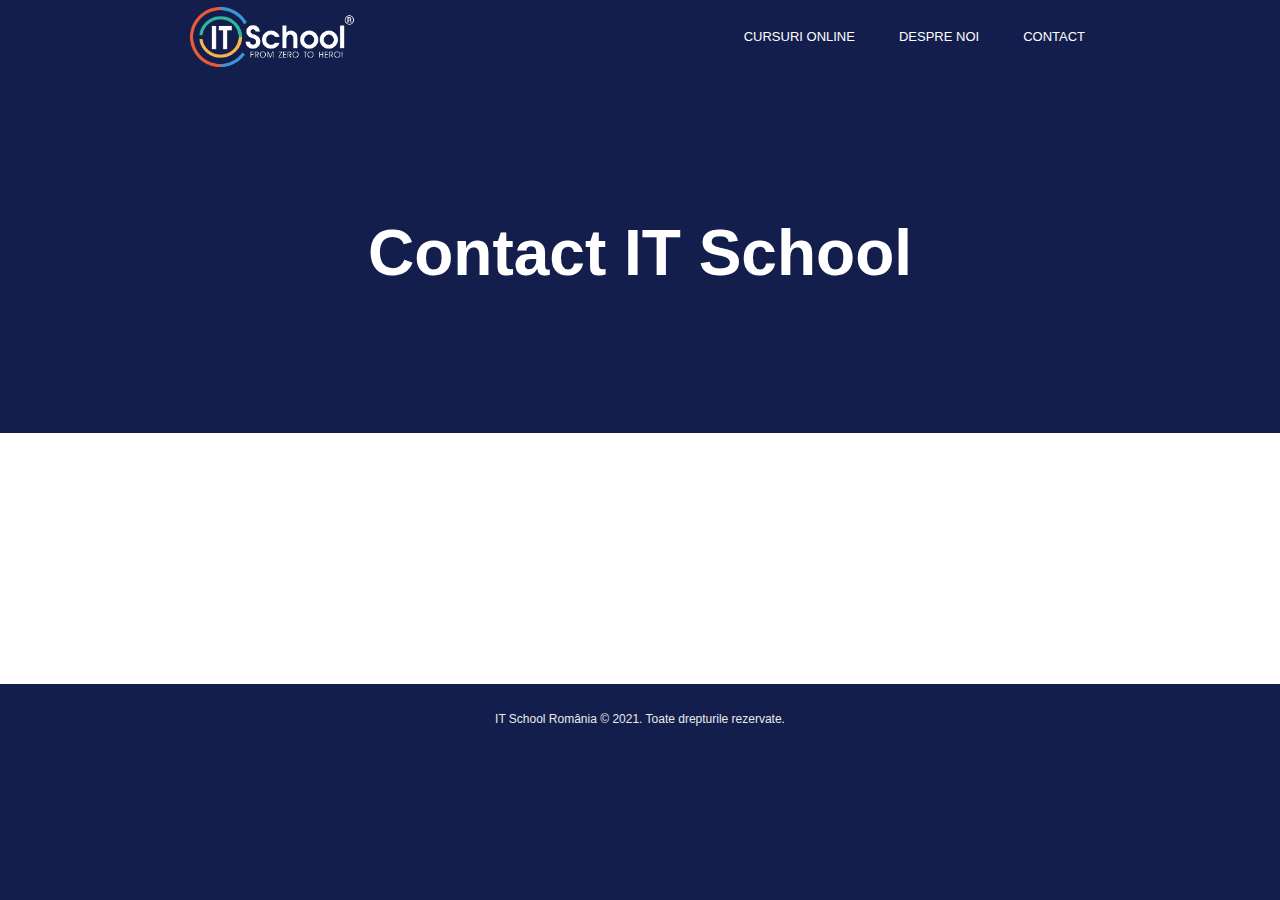
==== contact.html @ 8380b856 "first commit" ====
<html>
  <head>
    <title>itschool-clone</title>
    <link rel="stylesheet" href="styles.css" />
  </head>
  <body>
    <div class="navbar">
      <a href="index.html"><img src="itschool-logo.png" class="imgLogo" /></a>
      <ul>
        <li><a href="cursuriOnline.html">CURSURI ONLINE</a></li>
        <div class="dropdown">
          <li>
            <span><a href="despreNoi.html">DESPRE NOI</a></span>
          </li>
          <div class="dropdown-content">
            <p><a href="index.html">IT SCHOOL</a></p>
            <p><a href="despreNoi.html">DESPRE NOI</a></p>
          </div>
        </div>
        <li><a href="contact.html">CONTACT</a></li>
      </ul>
    </div>
    <div class="welcomeCursuri">
      <h1>Contact IT School</h1>
    </div>
    <div class="containerCursuri">
      <h2 class="h2">Informații generale</h2>
      <p>
        Nu ai găsit ce căutai sau te putem ajuta și cu alte informații
        referitoare la programele de pregătire IT School? Suntem aici să te
        ajutăm. Îți reamintim că pe pagina FAQ regăsești o listă cu cele mai
        frecvente întrebări.
      </p>
      <p>Ne poți găsi la:</p>
    </div>
    <footer class="footer">
      <p>IT School România © 2021. Toate drepturile rezervate.</p>
    </footer>
  </body>
</html>
---- styles.css ----
body {
  color: #ffffff;
  font-family: "Poppins", sans-serif;
  background-color: #141e4c;
  margin: 0px;
}

.navbar {
  background-color: #141e4c;
  list-style: none;
  text-decoration: none;
  display: flex;
  flex-wrap: wrap;
  justify-content: space-between;
  align-items: center;
  margin-top: 0px;
  margin-bottom: 0px;
  margin-left: 0px;
  max-height: 400px;
  margin-left: 190px;
  margin-right: 190px;
}

.navbar ul {
  list-style-type: none;
  display: flex;
  gap: 24px;
  flex-direction: row;
  font-size: 24px;
  justify-content: right;
}

.navbar li {
  padding: 5px;
  margin-left: 10px;
  font-size: 13px;
}

.navbar a:link {
  color: #ffffff;
  text-decoration: none;
}

.navbar a:hover {
  color: #fbb44c;
}

.dropdown {
  position: relative;
  display: inline-block;
  font-size: 13px;
}

.dropdown-content {
  display: none;
  position: absolute;
  background-color: #101d42;
  min-width: 160px;
  padding: 12px 16px;
  z-index: 1;
  font-size: 13px;
}

.dropdown:hover .dropdown-content {
  display: block;
}

.imgLogo {
  display: inline-block;
  width: auto;
  height: 60px;
}

.imgsLogos {
  display: inline-block;
  width: auto;
  height: 24px;
}

.blueBg {
  background-color: #101d42;
}

.marginLR {
  margin-left: 190px;
  margin-right: 190px;
}

.button {
  color: white;
  background-color: #2bb686;
  border-radius: 5px;
  border-color: #2bb686;
  padding-top: 18px;
  padding-bottom: 18px;
  padding-left: 85px;
  padding-right: 85px;
}

.h2 {
  text-align: center;
  font-size: 1.75rem;
}

.containerCursuri {
  background-color: #ffffff;
  padding-top: 27px;
  padding-bottom: 60px;
  padding-left: 190px;
  padding-right: 190px;
}

.border {
  border: 1px;
  border-style: groove;
  border-color: white;
  border-radius: 5px;
  text-align: left;
  padding-left: 15px;
  padding-right: 190px;
  padding-top: 30px;
  padding-bottom: 40px;
}

.buttonOnline {
  padding: 5px;
  background-color: #fbb44c;
}

.borderGap {
  display: flex;
  flex-wrap: wrap;
  justify-content: space-between;
}

.borderGapUpRow2 {
  margin-top: 30px;
}

.whoWeAre {
  display: flex;
  flex-wrap: wrap;
  text-align: center;
  margin-left: 0.5rem;
  margin-right: 0.5rem;
  margin-bottom: 1.75rem;
  color: #2b2922;
  font-size: 0.875rem;
}

.imgs {
  display: flex;
  flex-wrap: wrap;
  margin-bottom: 1.75rem;
}

.img {
  width: 363px;
  height: auto;
  padding-right: 0.5rem;
  padding-left: 0.5rem;
  margin-bottom: 1rem;
}

.partners {
  display: flex;
  flex-wrap: wrap;
  justify-content: space-around;
  margin: 2.625rem;
}

.partnersImg {
  width: 100px;
  margin-right: 2.625rem;
  margin-left: 2.625rem;
  margin-bottom: 1rem;
}

.footer {
  font-size: 0.75rem;
  text-align: center;
  color: #eaeaea;
  padding: 1rem;
}

.welcomeCursuri {
  height: 40vh;
  display: flex;
  justify-content: center;
  align-items: center;
  font-size: 2em;
}
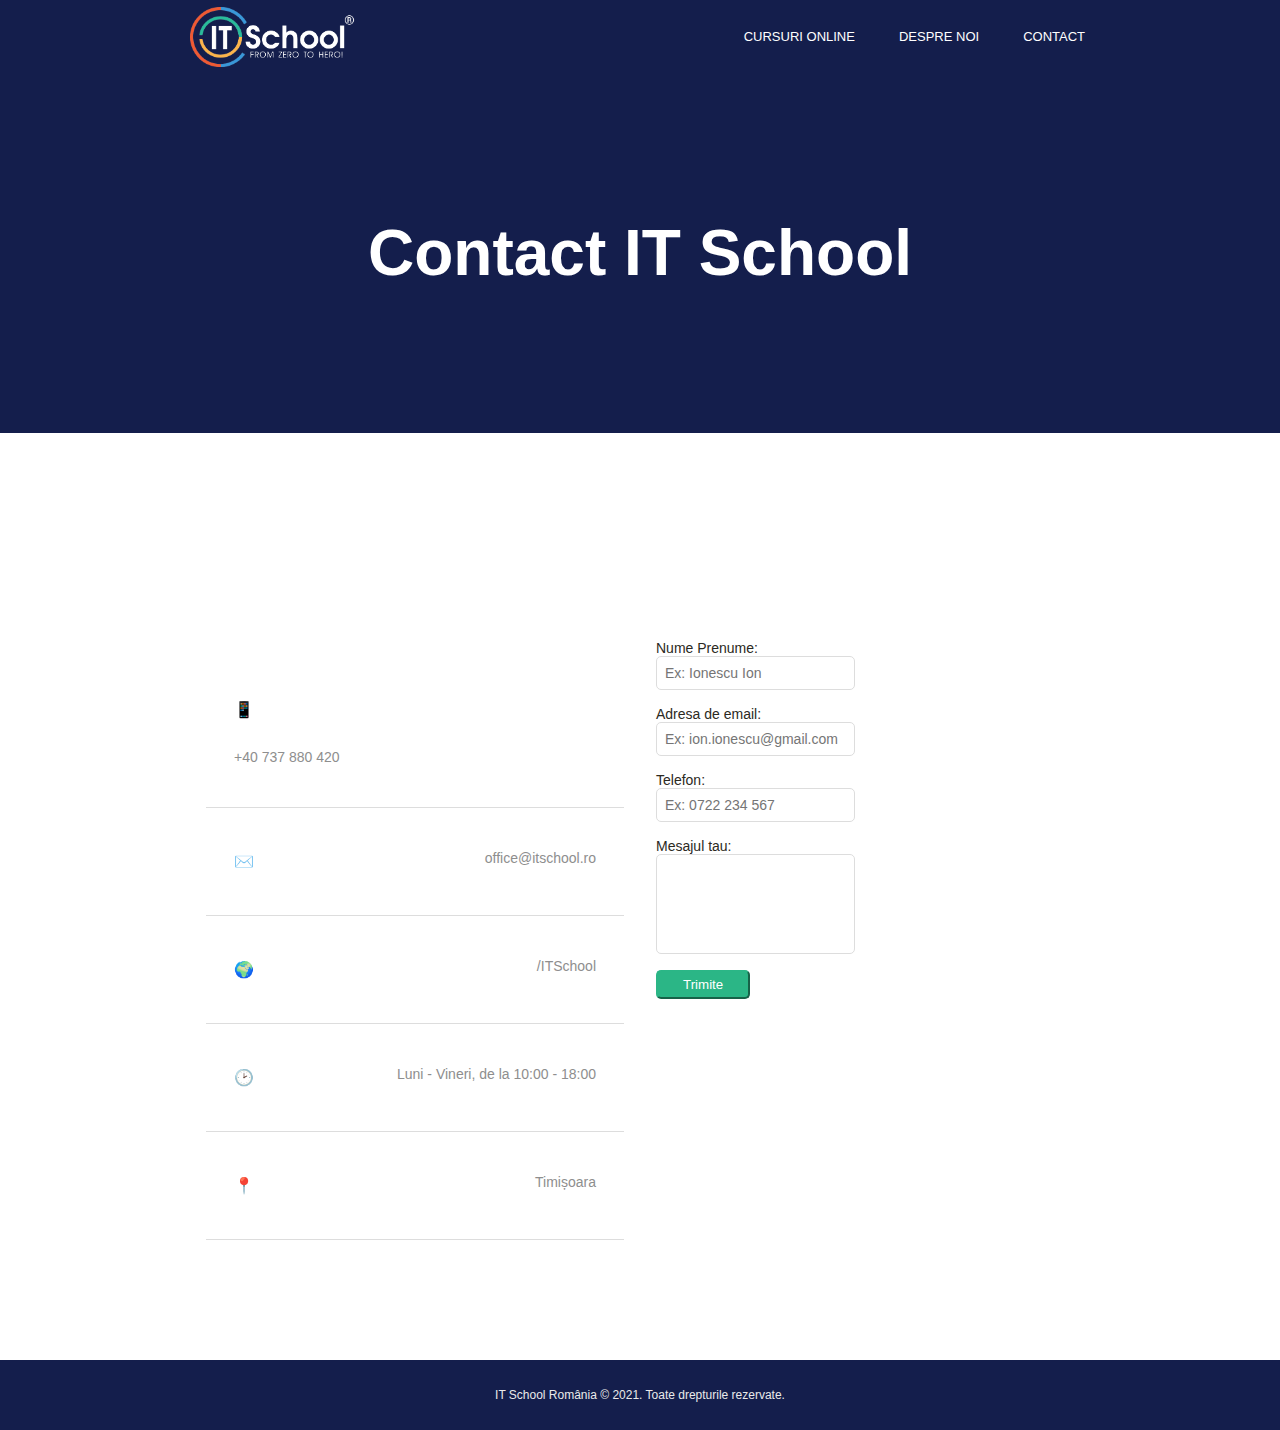
==== commit 3496f9a1: "commit4" ====
--- a/contact.html
+++ b/contact.html
@@ -32,6 +32,74 @@
         frecvente întrebări.
       </p>
       <p>Ne poți găsi la:</p>
+      <div class="containerInfoGen">
+        <ul class="containerInfo">
+          <li class="liInfo">
+            <p style="padding-right: 285px">📱Mobil:</p>
+            <p class="textInfo">+40 737 880 420</p>
+          </li>
+          <li class="liInfo">
+            <p>✉️E-mail:</p>
+            <p class="textInfo">office@itschool.ro</p>
+          </li>
+          <li class="liInfo">
+            <p>🌍Facebook:</p>
+            <p class="textInfo">/ITSchool</p>
+          </li>
+          <li class="liInfo">
+            <p>🕑Program:</p>
+            <p class="textInfo">Luni - Vineri, de la 10:00 - 18:00</p>
+          </li>
+          <li class="liInfo">
+            <p>📍Sediu central:</p>
+            <p class="textInfo">Timișoara</p>
+          </li>
+        </ul>
+        <form class="containerInfo">
+          <label class="label" for:"name">Nume Prenume:</label>
+          <br>
+          <input
+          class="input"
+        type="text"
+        placeholder="Ex: Ionescu Ion"
+        name="nume"
+      />
+      <br>
+      <label class="label" for:"mail">Adresa de email:</label>
+          <br>
+          <input
+          class="input"
+        type="email"
+        placeholder="Ex: ion.ionescu@gmail.com"
+        name="email"
+        id="email"
+      />
+      <br>
+      <label class="label" for:"name">Telefon:</label>
+      <br>
+      <input
+      class="input"
+      placeholder="Ex: 0722 234 567"
+      name="telefon"
+      id="telefon"
+      />
+      <br>
+      <label class="label" for:"Mesajul">Mesajul tau:</label>
+      <br>
+      <input
+          class="inputMsj"
+        type="text"
+        name="nume"
+        id="Mesajul"
+      />
+      <br />
+      <input 
+        class="button"
+        style="padding: 25px; padding-bottom: 5px; padding-top:5px;"
+        type="submit"
+        value="Trimite">
+        </form>
+      </div>
     </div>
     <footer class="footer">
       <p>IT School România © 2021. Toate drepturile rezervate.</p>
--- a/styles.css
+++ b/styles.css
@@ -41,6 +41,10 @@
   text-decoration: none;
 }
 
+.navbar a:visited {
+  color: #ffffff;
+}
+
 .navbar a:hover {
   color: #fbb44c;
 }
@@ -102,6 +106,11 @@
   font-size: 1.75rem;
 }
 
+.h3 {
+  text-align: center;
+  font-size: 1.5rem;
+}
+
 .containerCursuri {
   background-color: #ffffff;
   padding-top: 27px;
@@ -113,7 +122,7 @@
 .border {
   border: 1px;
   border-style: groove;
-  border-color: white;
+  border-color: eaeaea;
   border-radius: 5px;
   text-align: left;
   padding-left: 15px;
@@ -190,3 +199,115 @@
   align-items: center;
   font-size: 2em;
 }
+
+.trainerContainer {
+  display: flex;
+  flex-wrap: wrap;
+  justify-content: space-evenly;
+}
+
+.trainer {
+  width: 25%;
+  min-height: 350px;
+  display: flex;
+  flex-direction: column;
+  align-items: center;
+  border: 1px;
+  border-style: groove;
+  border-color: #eaeaea;
+  border-radius: 5px;
+}
+
+.coursesContainer {
+  display: flex;
+  flex-wrap: wrap;
+  margin-bottom: 1.75rem;
+}
+
+.courses {
+  padding-right: 0.5rem;
+  padding-left: 0.5rem;
+  border-style: groove;
+  border: 1px;
+  border-radius: 5px;
+  border-color: #666;
+}
+
+.borderCursuri {
+  border: 1px;
+  border-style: groove;
+  border-color: eaeaea;
+  border-radius: 5px;
+  text-align: left;
+  padding-left: 15px;
+  padding-right: 190px;
+  padding-top: 30px;
+  padding-bottom: 40px;
+}
+
+.colorBorderCursuri {
+  color: #666;
+}
+
+.trainer {
+  width: 25%;
+  min-height: 350px;
+  display: flex;
+  flex-direction: column;
+  align-items: center;
+  border: 1px;
+  border-style: groove;
+  border-color: #eaeaea;
+  border-radius: 5px;
+}
+
+.containerInfoGen {
+  display: flex;
+  margin-bottom: 1.75rem;
+  justify-content: space-evenly;
+}
+
+.containerInfo {
+  width: 50%;
+  padding: 1rem;
+}
+
+.liInfo {
+  display: flex;
+  flex-wrap: wrap;
+  justify-content: space-between;
+  padding-bottom: 1rem;
+  padding: 1.75rem;
+  border-bottom: 1px solid #ddd;
+  border-style: bottom border;
+}
+
+.label {
+  margin-bottom: 0.25rem;
+  color: #2b2922;
+  font-size: 0.875rem;
+}
+
+.input {
+  padding: 0.5rem;
+  border: 1px solid #ddd;
+  border-radius: 5px;
+  margin-bottom: 1rem;
+  color: #2b2922;
+  font-size: 0.875rem;
+}
+
+.inputMsj {
+  padding: 0.5rem;
+  border: 1px solid #ddd;
+  border-radius: 5px;
+  margin-bottom: 1rem;
+  color: #2b2922;
+  font-size: 0.875rem;
+  height: 100px;
+}
+
+.textInfo {
+  color: #8e8e8e;
+  font-size: 0.875rem;
+}
